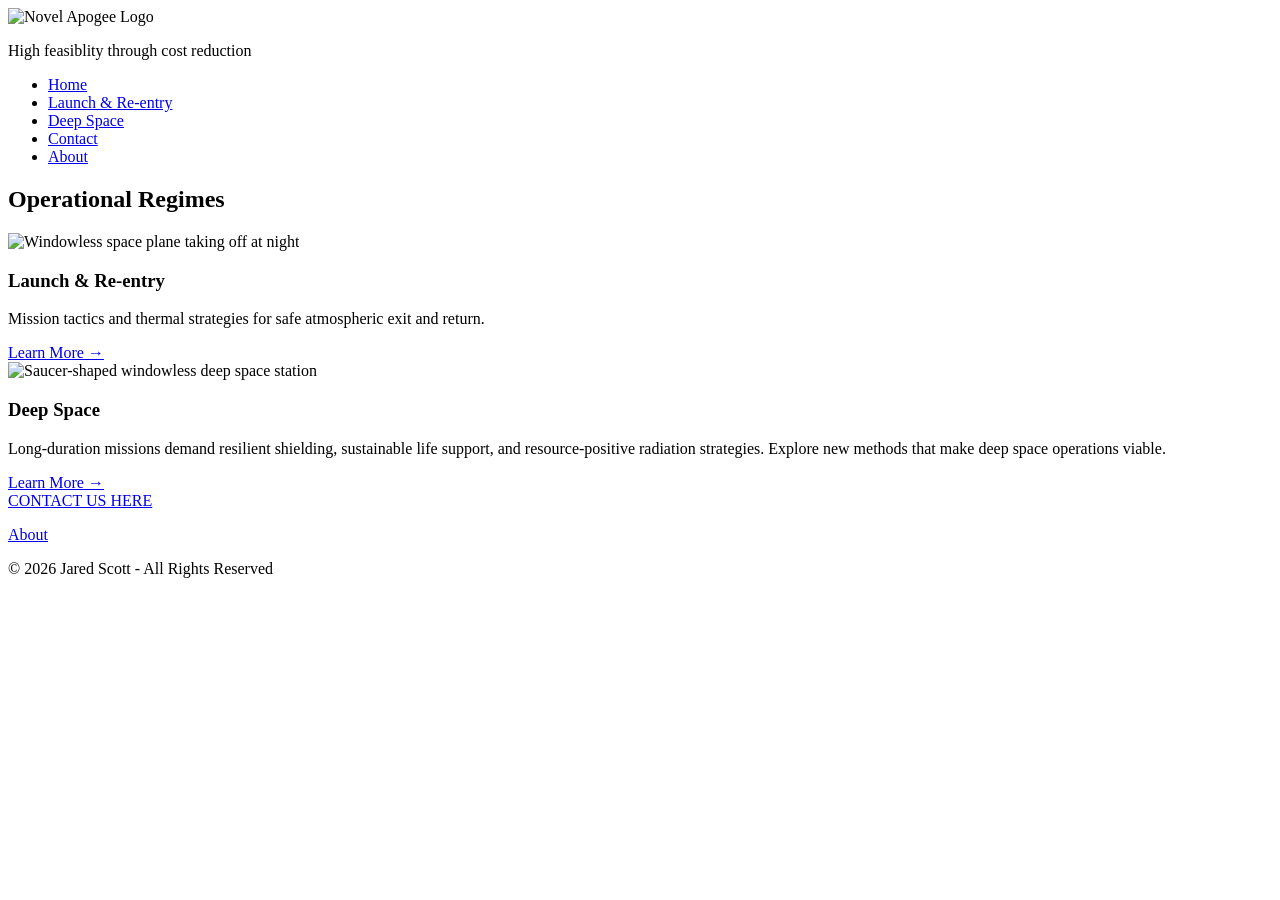
==== index.html @ 639cfac2 "Fix HTML structure and update links changed novelapogee.html to index.html" ====
<!DOCTYPE html>
<html lang="en">

<head>
    <meta charset="UTF-8">
    <meta name="viewport" content="width=device-width, initial-scale=1.0">
    <title>Novel Apogee | Proprietary Aerospace, Space &amp; Rocketry Applications</title>
    <meta name="description" content="Novel Apogee offers proprietary aerospace, rocketry, and space applications engineered for next-generation hardware.">
    <link rel="stylesheet" href="style.css">
    <script>
        console.log("Check out Hostinger for domain access.");
        console.log("Thank you for taking the time to view this website.");
        console.log("May your dreams develop into reality.");
        console.log("Creator: Jared Scott jaredscott3@gmail.com");
    </script>
</head>

<body class="home-body">
    <header class="header">
        <div class="header-brand">
            <img class="logo" src="pic/novel_apogee_logo1.jpg" alt="Novel Apogee Logo" height="500" width="500">
        </div>
        <div class="header-h1">
            <p>
                High feasiblity through cost reduction
            </p>
        </div>
        <nav class="navigation">
            <ul>
                <li class="nav-button" id="current-button"><a class="nav-link" href="index.html">Home</a></li>
                <li class="nav-button"><a class="nav-link" href="launch_recovery.html">Launch &amp; Re-entry</a></li>
                <li class="nav-button"><a class="nav-link" href="deepspace.html">Deep Space</a></li>
                <li class="nav-button"><a class="nav-link" href="contact.html">Contact</a></li>
                <li class="nav-button"><a class="nav-link" href="about.html">About</a></li>
            </ul>
        </nav>
    </header>

    <main class="home-main">
        <section class="regimes-section">
            <h2>Operational Regimes</h2>

            <article class="preview-card">
                <img src="pic/TakeOff.jpeg" alt="Windowless space plane taking off at night">
                <div class="preview-content">
                    <h3>Launch & Re-entry</h3>
                    <p>
                        Mission tactics and thermal strategies for safe atmospheric exit and return.
                    </p>
                    <a class="preview-link" href="launch_recovery.html">Learn More →</a>
                </div>
            </article>

            <article class="preview-card">
                <img src="pic/DeepSpace.jpeg" alt="Saucer-shaped windowless deep space station">
                <div class="preview-content">
                    <h3>Deep Space</h3>
                    <p>
                        Long-duration missions demand resilient shielding, sustainable life support,
                        and resource-positive radiation strategies. Explore new methods that make
                        deep space operations viable.
                    </p>
                    <a class="preview-link" href="deepspace.html">Learn More →</a>
                </div>
            </article>
        </section>

        <a class="contact-button" href="contact.html">CONTACT US HERE</a>
    </main>

    <footer>
        <p class="footer-link"><a href="about.html">About</a>
        <p>&copy; 2026 Jared Scott - All Rights Reserved</p>
    </footer>
</body>

</html>
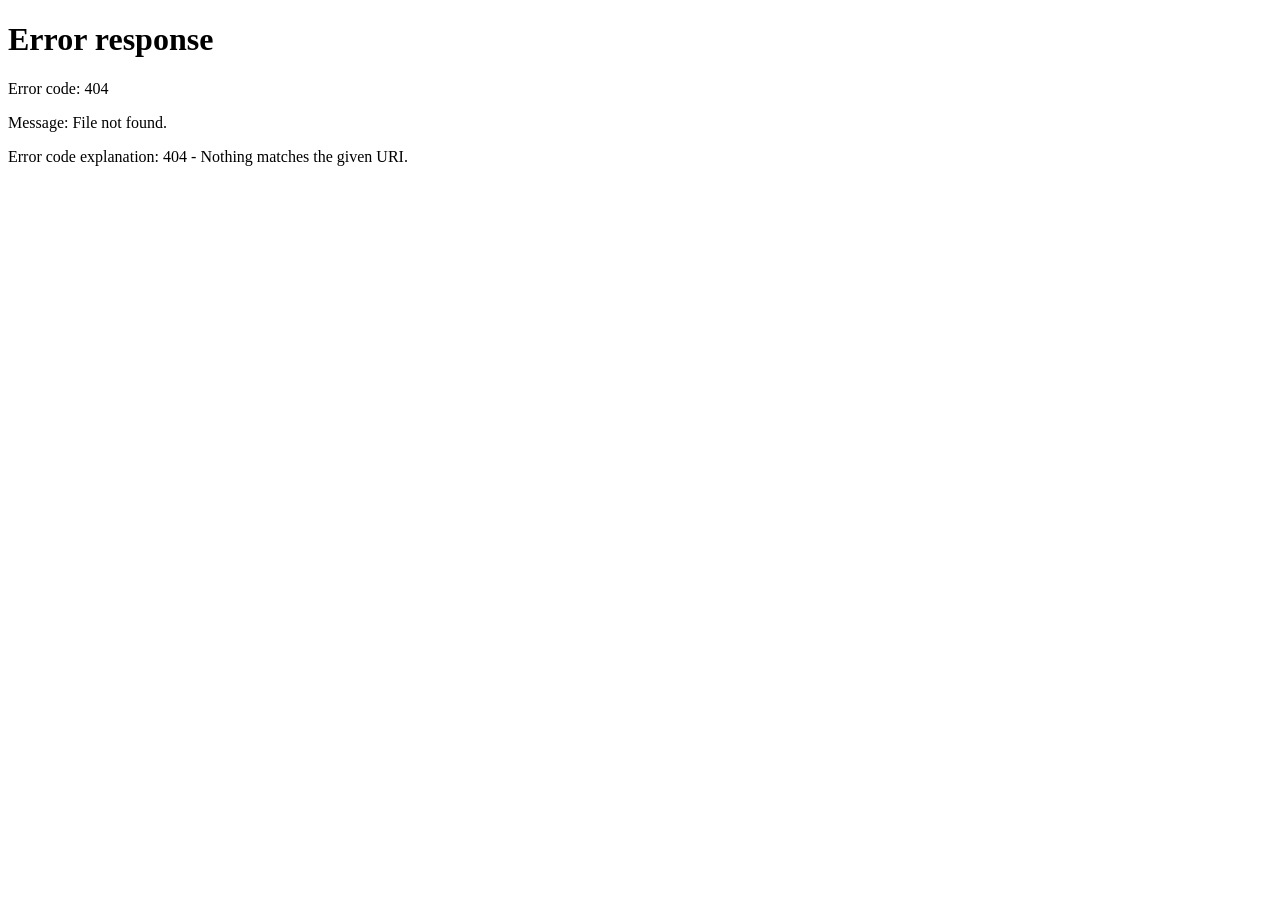
==== commit 279dbf60: "Add meta refresh for automatic redirection Added a meta refresh tag to redirect to novelapogee.html." ====
--- a/index.html
+++ b/index.html
@@ -6,6 +6,7 @@
     <meta name="viewport" content="width=device-width, initial-scale=1.0">
     <title>Novel Apogee | Proprietary Aerospace, Space &amp; Rocketry Applications</title>
     <meta name="description" content="Novel Apogee offers proprietary aerospace, rocketry, and space applications engineered for next-generation hardware.">
+    <meta http-equiv="refresh" content="0; url=novelapogee.html">
     <link rel="stylesheet" href="style.css">
     <script>
         console.log("Check out Hostinger for domain access.");
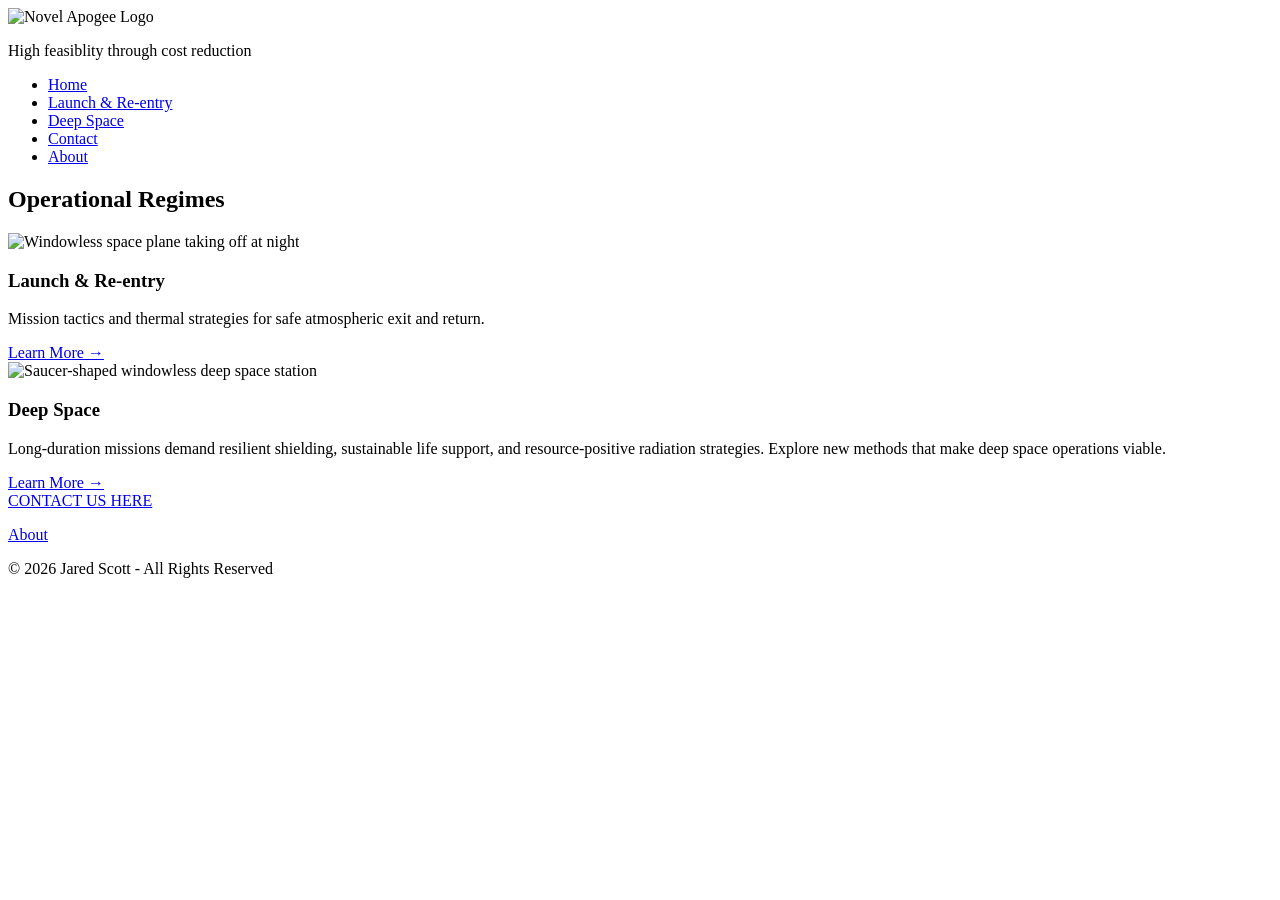
==== commit 627818fe: "Remove unnecessary HTML elements and clean up code" ====
--- a/index.html
+++ b/index.html
@@ -6,7 +6,6 @@
     <meta name="viewport" content="width=device-width, initial-scale=1.0">
     <title>Novel Apogee | Proprietary Aerospace, Space &amp; Rocketry Applications</title>
     <meta name="description" content="Novel Apogee offers proprietary aerospace, rocketry, and space applications engineered for next-generation hardware.">
-    <meta http-equiv="refresh" content="0; url=novelapogee.html">
     <link rel="stylesheet" href="style.css">
     <script>
         console.log("Check out Hostinger for domain access.");
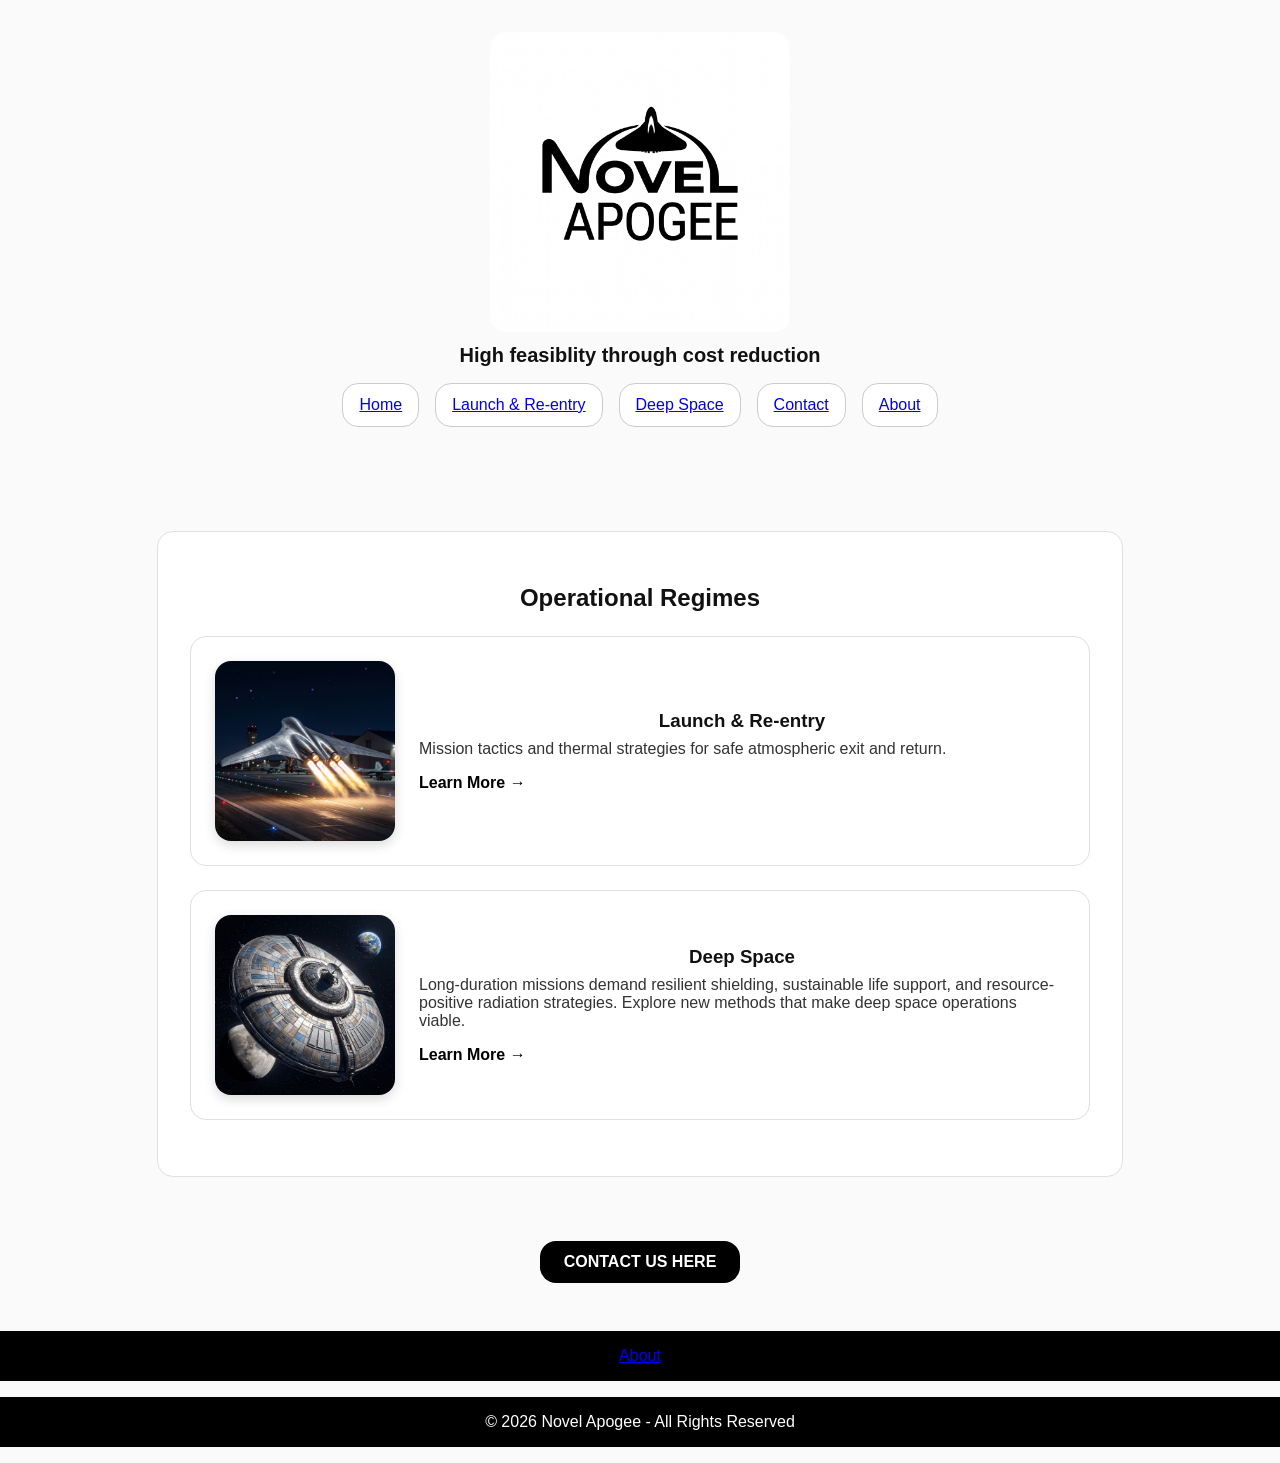
==== commit 1b08f51b: "Update index.html" ====
--- a/index.html
+++ b/index.html
@@ -70,7 +70,7 @@
 
     <footer>
         <p class="footer-link"><a href="about.html">About</a>
-        <p>&copy; 2026 Jared Scott - All Rights Reserved</p>
+        <p>&copy; 2026 Novel Apogee - All Rights Reserved</p>
     </footer>
 </body>
 
--- a/style.css
+++ b/style.css
@@ -0,0 +1,208 @@
+/* Global */
+body {
+	margin: 0;
+	padding: 0;
+	background: #fafafa;
+	color: #111;
+	font-family: Arial, Helvetica, sans-serif;
+}
+
+/* Center headings */
+h1, h2, h3 {
+	text-align: center;
+}
+
+/* Header */
+header {
+	text-align: center;
+	padding: 2rem 1rem;
+}
+
+.logo {
+	max-width: 300px;
+	height: auto;
+	border-radius: 1rem;
+}
+
+.header-h1 p {
+	font-size: 1.25rem;
+	font-weight: bold;
+	margin: 0.5rem 0 1rem 0;
+}
+
+/* Navigation */
+
+.navigation ul {
+	display: flex;
+	justify-content: center;
+	gap: 1rem;
+	list-style: none;
+	padding: 0;
+	margin: 0;
+}
+
+.nav-button {
+	padding: 0.5rem 1rem;
+	border-radius: 1rem;
+	border: 1px solid #ccc;
+	background: #fff;
+	transition: 0.2s ease;
+}
+
+	.nav-button:hover {
+		background: #000;
+		color: #fff;
+		transform: translateY(-2px);
+	}
+
+/* Main */
+main {
+	display: flex;
+	flex-direction: column;
+	align-items: center;
+	padding: 2rem;
+}
+
+/* Section spacing */
+
+
+section {
+	background: #fff;
+	border: 1px solid #e0e0e0;
+	border-radius: 1rem;
+	padding: 2rem;
+	max-width: 900px;
+	margin: 2rem auto;
+}
+
+.regimes-section h2 {
+	margin-bottom: 1.5rem;
+}
+
+/* Preview Cards */
+.preview-card {
+	display: flex;
+	gap: 1.5rem;
+	background: #fff;
+	border: 1px solid #e0e0e0;
+	border-radius: 1rem;
+	padding: 1.5rem;
+	align-items: center;
+	max-width: 900px;
+	margin: 1.5rem auto;
+}
+
+	.preview-card img {
+		width: 180px;
+		height: 180px;
+		object-fit: cover;
+		border-radius: 1rem;
+		box-shadow: 0 4px 12px rgba(0,0,0,0.15);
+	}
+
+.preview-content {
+	text-align: left;
+	flex: 1;
+}
+
+	.preview-content h3 {
+		margin: 0 0 0.5rem 0;
+	}
+
+	.preview-content p {
+		margin: 0 0 1rem 0;
+		color: #333;
+	}
+
+.preview-link {
+	font-weight: bold;
+	color: #000;
+	text-decoration: none;
+}
+
+	.preview-link:hover {
+		color: #fff;
+		background: #000;
+	}
+
+/* Contact Button */
+.contact-button {
+	display: inline-block;
+	padding: 0.75rem 1.5rem;
+	background: #000;
+	color: #fff;
+	border-radius: 1rem;
+	font-weight: bold;
+	text-decoration: none;
+	transition: 0.2s ease;
+	margin-top: 2rem;
+}
+
+	.contact-button:hover {
+		background: #333;
+		transform: translateY(-2px);
+	}
+
+/* Consistent list styling */
+ol, ul {
+	margin: 1rem 0 1rem 2rem;
+	padding-left: 1rem;
+	line-height: 1.6;
+}
+
+ol {
+	list-style-type: decimal;
+}
+
+ul {
+	list-style-type: disc;
+	margin: 1rem 0 1rem 2rem;
+	padding-left: 1rem;
+	line-height: 1.6;
+}
+
+li {
+	margin-bottom: 0.5rem;
+}
+
+/* Nested list styles */
+ul ul {
+	list-style-type: circle;
+	margin-left: 1.5rem;
+}
+
+	ul ul ul {
+		list-style-type: square;
+	}
+
+/* Section spacing */
+.mission-section,
+.requirements-section,
+.protocol-section {
+	background: #fff;
+	border: 1px solid #e0e0e0;
+	border-radius: 1rem;
+	padding: 2rem;
+	max-width: 900px;
+	margin: 2rem auto;
+}
+
+/* Mobile phone navigation scaling */ 
+@media (max-width: 768px) {
+	.navigation ul {
+		flex-direction: column;
+		align-items: stretch;
+	}
+	
+	.nav-button {
+		text-align: center;
+	}
+}
+
+/* Footer */
+footer p {
+	background: #000;
+	color: #fff;
+	text-align: center;
+	padding: 1rem;
+}
